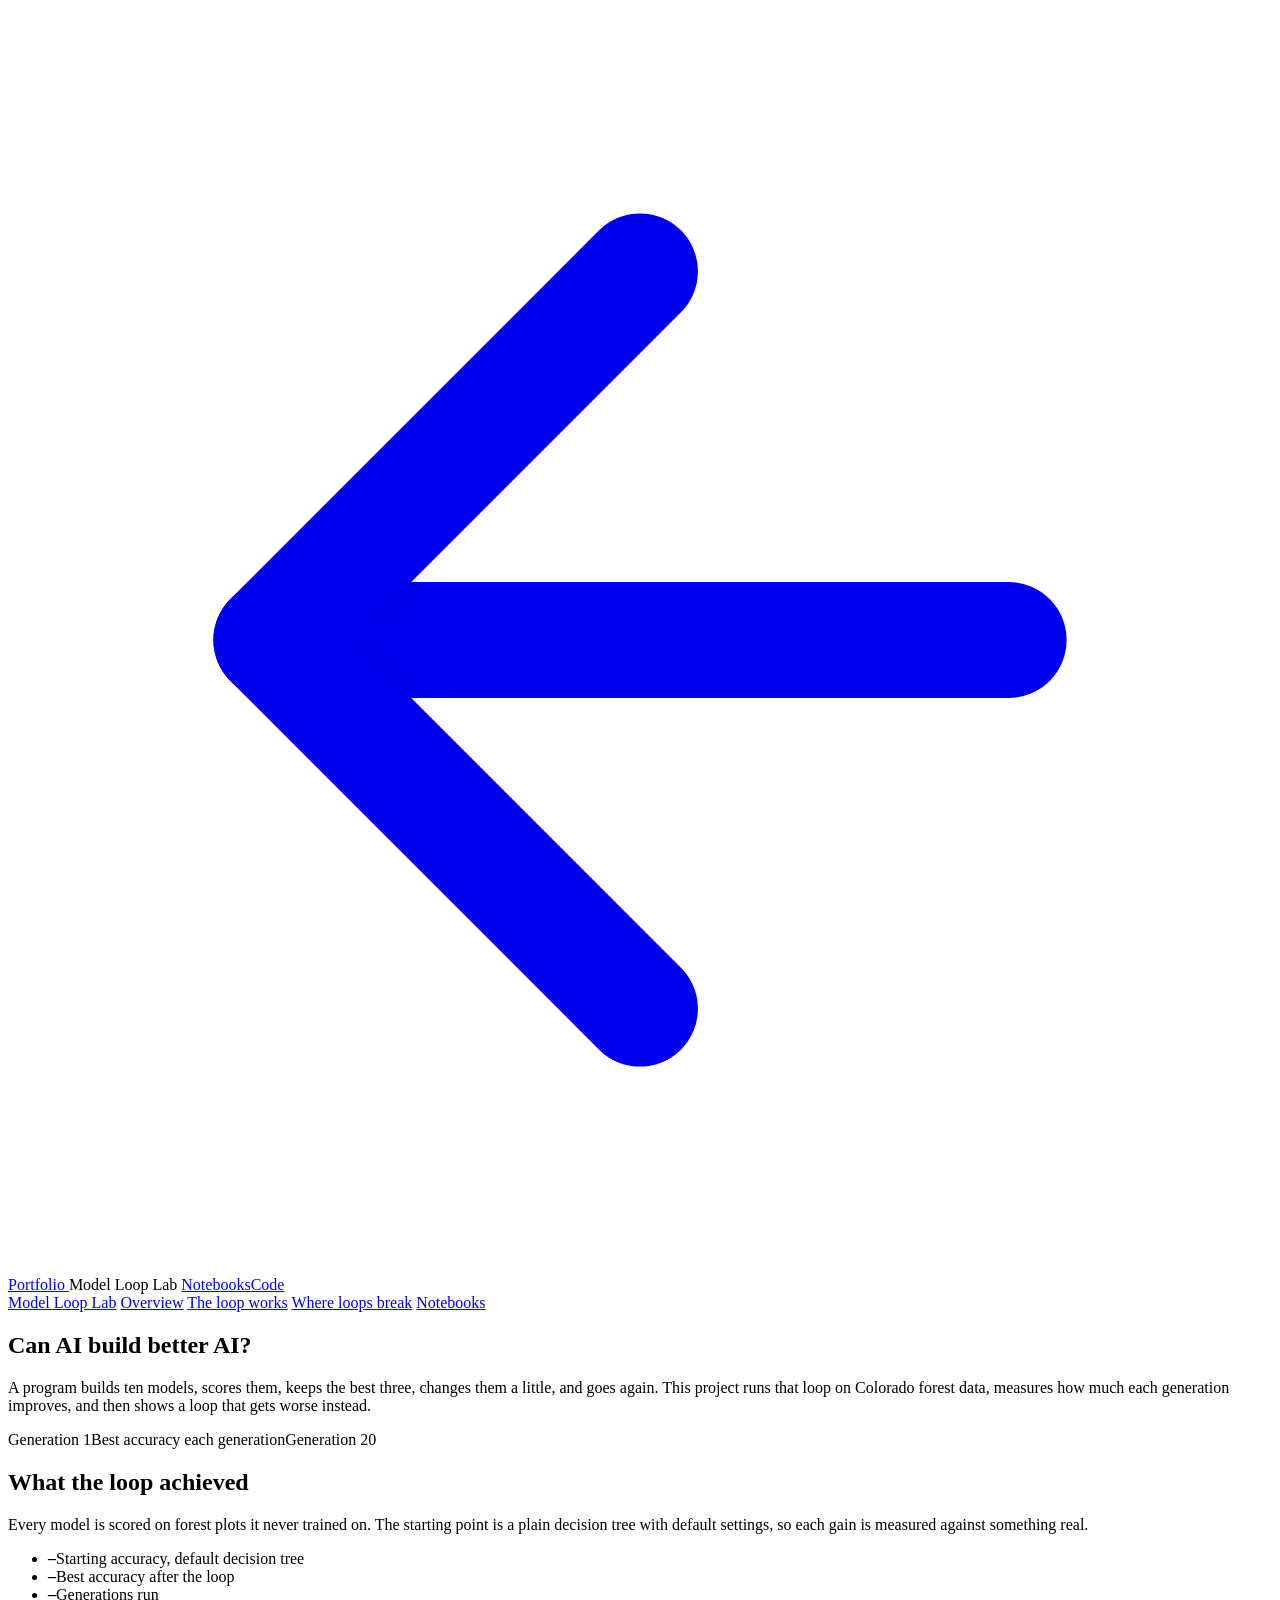
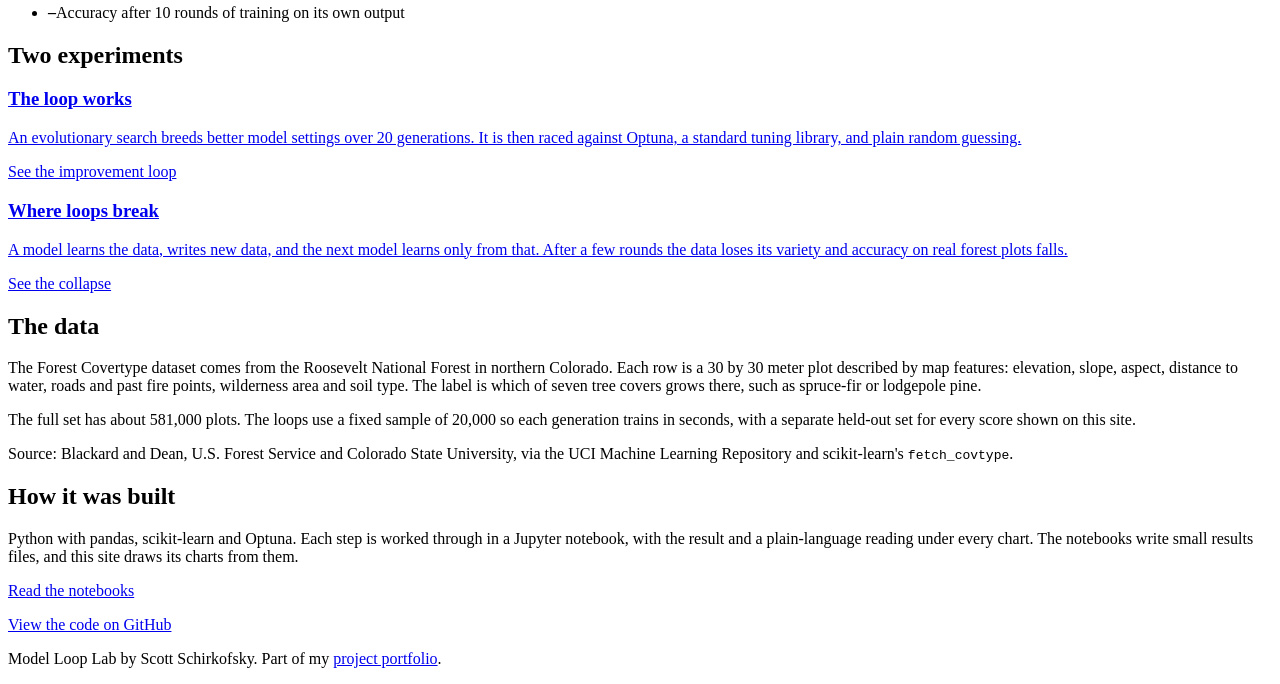
==== site/index.html @ 210764a2 "M0: project setup, front end, build script, tests and project docs" ====
<!doctype html>
<html lang="en">
<head>
<meta charset="utf-8">
<meta name="viewport" content="width=device-width, initial-scale=1">
<meta name="robots" content="noindex, nofollow">
<title>Model Loop Lab</title>
<meta name="description" content="Can AI build better AI? A model-search loop on Colorado forest data, measured generation by generation, and the loop that breaks when models learn only from other models.">
<link rel="stylesheet" href="/scott/backbar.css">
<link rel="icon" href="/scott/favicon.ico" sizes="32x32">
<link rel="icon" type="image/png" sizes="16x16" href="/scott/favicon-16.png">
<link rel="icon" type="image/png" sizes="32x32" href="/scott/favicon-32.png">
<link rel="apple-touch-icon" href="/scott/apple-touch-icon.png">
<link rel="preconnect" href="https://fonts.googleapis.com">
<link rel="preconnect" href="https://fonts.gstatic.com" crossorigin>
<link rel="stylesheet" href="https://fonts.googleapis.com/css2?family=Newsreader:opsz,wght@6..72,500;6..72,600&family=Public+Sans:wght@400;600;700&display=swap">
<link rel="stylesheet" href="/scott/model-loop-lab/assets/site.css">
</head>
<body>
<div class="sx-backbar">
  <a class="sx-back" href="/scott/">
    <svg aria-hidden="true" viewBox="0 0 24 24" fill="none" stroke="currentColor" stroke-width="2.2" stroke-linecap="round" stroke-linejoin="round"><path d="M19 12H5"/><path d="m12 19-7-7 7-7"/></svg>
    Portfolio
  </a>
  <span class="sx-crumb">Model Loop Lab</span>
  <span class="sx-links"><a href="/scott/model-loop-lab/notebooks/">Notebooks</a><a href="https://github.com/schirko/model-loop-lab">Code</a></span>
</div>

<nav class="mll-nav" aria-label="Project">
  <div class="mll-wrap">
    <a class="mll-brand" href="/scott/model-loop-lab/">Model Loop Lab</a>
    <a class="mll-tab" href="/scott/model-loop-lab/" aria-current="page">Overview</a>
    <a class="mll-tab" href="/scott/model-loop-lab/loop/">The loop works</a>
    <a class="mll-tab" href="/scott/model-loop-lab/collapse/">Where loops break</a>
    <a class="mll-tab" href="/scott/model-loop-lab/notebooks/">Notebooks</a>
  </div>
</nav>

<main class="mll-wrap">
  <section class="mll-hero">
    <h1>Can AI build better AI?</h1>
    <p class="mll-lede">A program builds ten models, scores them, keeps the best three, changes them a little, and goes again. This project runs that loop on Colorado forest data, measures how much each generation improves, and then shows a loop that gets worse instead.</p>
    <p><span class="mll-pending" data-sample-for="evolution" hidden><svg viewBox="0 0 24 24" fill="none" stroke="currentColor" stroke-width="2.2" aria-hidden="true"><circle cx="12" cy="12" r="9"/><path d="M12 7v6M12 16.5v.5"/></svg>Sample data: real results arrive with milestone 2</span></p>
    <div class="mll-strip" id="strip" role="img" aria-label="Best test accuracy for each of 20 generations"></div>
    <div class="mll-strip-axis"><span>Generation 1</span><span>Best accuracy each generation</span><span id="strip-last">Generation 20</span></div>
  </section>

  <section>
    <h2>What the loop achieved</h2>
    <p>Every model is scored on forest plots it never trained on. The starting point is a plain decision tree with default settings, so each gain is measured against something real.</p>
    <ul class="mll-figures">
      <li><strong id="fig-baseline">–</strong><span>Starting accuracy, default decision tree</span></li>
      <li><strong id="fig-best">–</strong><span>Best accuracy after the loop</span></li>
      <li><strong id="fig-gens">–</strong><span>Generations run</span></li>
      <li><strong id="fig-collapse">–</strong><span>Accuracy after 10 rounds of training on its own output</span></li>
    </ul>
  </section>

  <section>
    <h2>Two experiments</h2>
    <div class="mll-chapters">
      <a class="mll-chapter" href="/scott/model-loop-lab/loop/">
        <h3>The loop works</h3>
        <p>An evolutionary search breeds better model settings over 20 generations. It is then raced against Optuna, a standard tuning library, and plain random guessing.</p>
        <span class="mll-go">See the improvement loop</span>
      </a>
      <a class="mll-chapter" href="/scott/model-loop-lab/collapse/">
        <h3>Where loops break</h3>
        <p>A model learns the data, writes new data, and the next model learns only from that. After a few rounds the data loses its variety and accuracy on real forest plots falls.</p>
        <span class="mll-go">See the collapse</span>
      </a>
    </div>
  </section>

  <section>
    <h2>The data</h2>
    <p>The Forest Covertype dataset comes from the Roosevelt National Forest in northern Colorado. Each row is a 30 by 30 meter plot described by map features: elevation, slope, aspect, distance to water, roads and past fire points, wilderness area and soil type. The label is which of seven tree covers grows there, such as spruce-fir or lodgepole pine.</p>
    <p>The full set has about 581,000 plots. The loops use a fixed sample of 20,000 so each generation trains in seconds, with a separate held-out set for every score shown on this site.</p>
    <p class="mll-small">Source: Blackard and Dean, U.S. Forest Service and Colorado State University, via the UCI Machine Learning Repository and scikit-learn's <code>fetch_covtype</code>.</p>
  </section>

  <section>
    <h2>How it was built</h2>
    <p>Python with pandas, scikit-learn and Optuna. Each step is worked through in a Jupyter notebook, with the result and a plain-language reading under every chart. The notebooks write small results files, and this site draws its charts from them.</p>
    <p><a href="/scott/model-loop-lab/notebooks/">Read the notebooks</a></p>
    <p><a href="https://github.com/schirko/model-loop-lab">View the code on GitHub</a></p>
  </section>
</main>

<footer class="mll-foot">
  <div class="mll-wrap">
    <p>Model Loop Lab by Scott Schirkofsky. Part of my <a href="/scott/">project portfolio</a>.</p>
  </div>
</footer>

<script src="/scott/model-loop-lab/assets/charts.js"></script>
<script>
(async function () {
  try {
    const evo = await MLL.load("evolution");
    MLL.markSample("evolution", evo.sample);
    const gens = evo.generations;
    const scores = gens.map((g) => g.best);
    const lo = Math.min(evo.baseline.score, ...scores) - 0.01, hi = Math.max(...scores);
    const strip = document.getElementById("strip");
    strip.style.gridTemplateColumns = "repeat(" + gens.length + ", 1fr)";
    strip.innerHTML = gens.map((g, i) => {
      const h = 12 + 88 * (g.best - lo) / (hi - lo);
      return '<span style="--h:' + h.toFixed(1) + '%;--i:' + i + '" title="Generation ' + g.gen + ': ' + MLL.pct(g.best) + '"></span>';
    }).join("");
    document.getElementById("strip-last").textContent = "Generation " + gens[gens.length - 1].gen;
    document.getElementById("fig-baseline").textContent = MLL.pct(evo.baseline.score);
    document.getElementById("fig-best").textContent = MLL.pct(Math.max(...scores));
    document.getElementById("fig-gens").textContent = gens.length;
  } catch (e) { console.error(e); }
  try {
    const col = await MLL.load("collapse");
    const last = col.generations[col.generations.length - 1];
    document.getElementById("fig-collapse").textContent = MLL.pct(last.real_test_accuracy);
  } catch (e) { console.error(e); }
})();
</script>
</body>
</html>
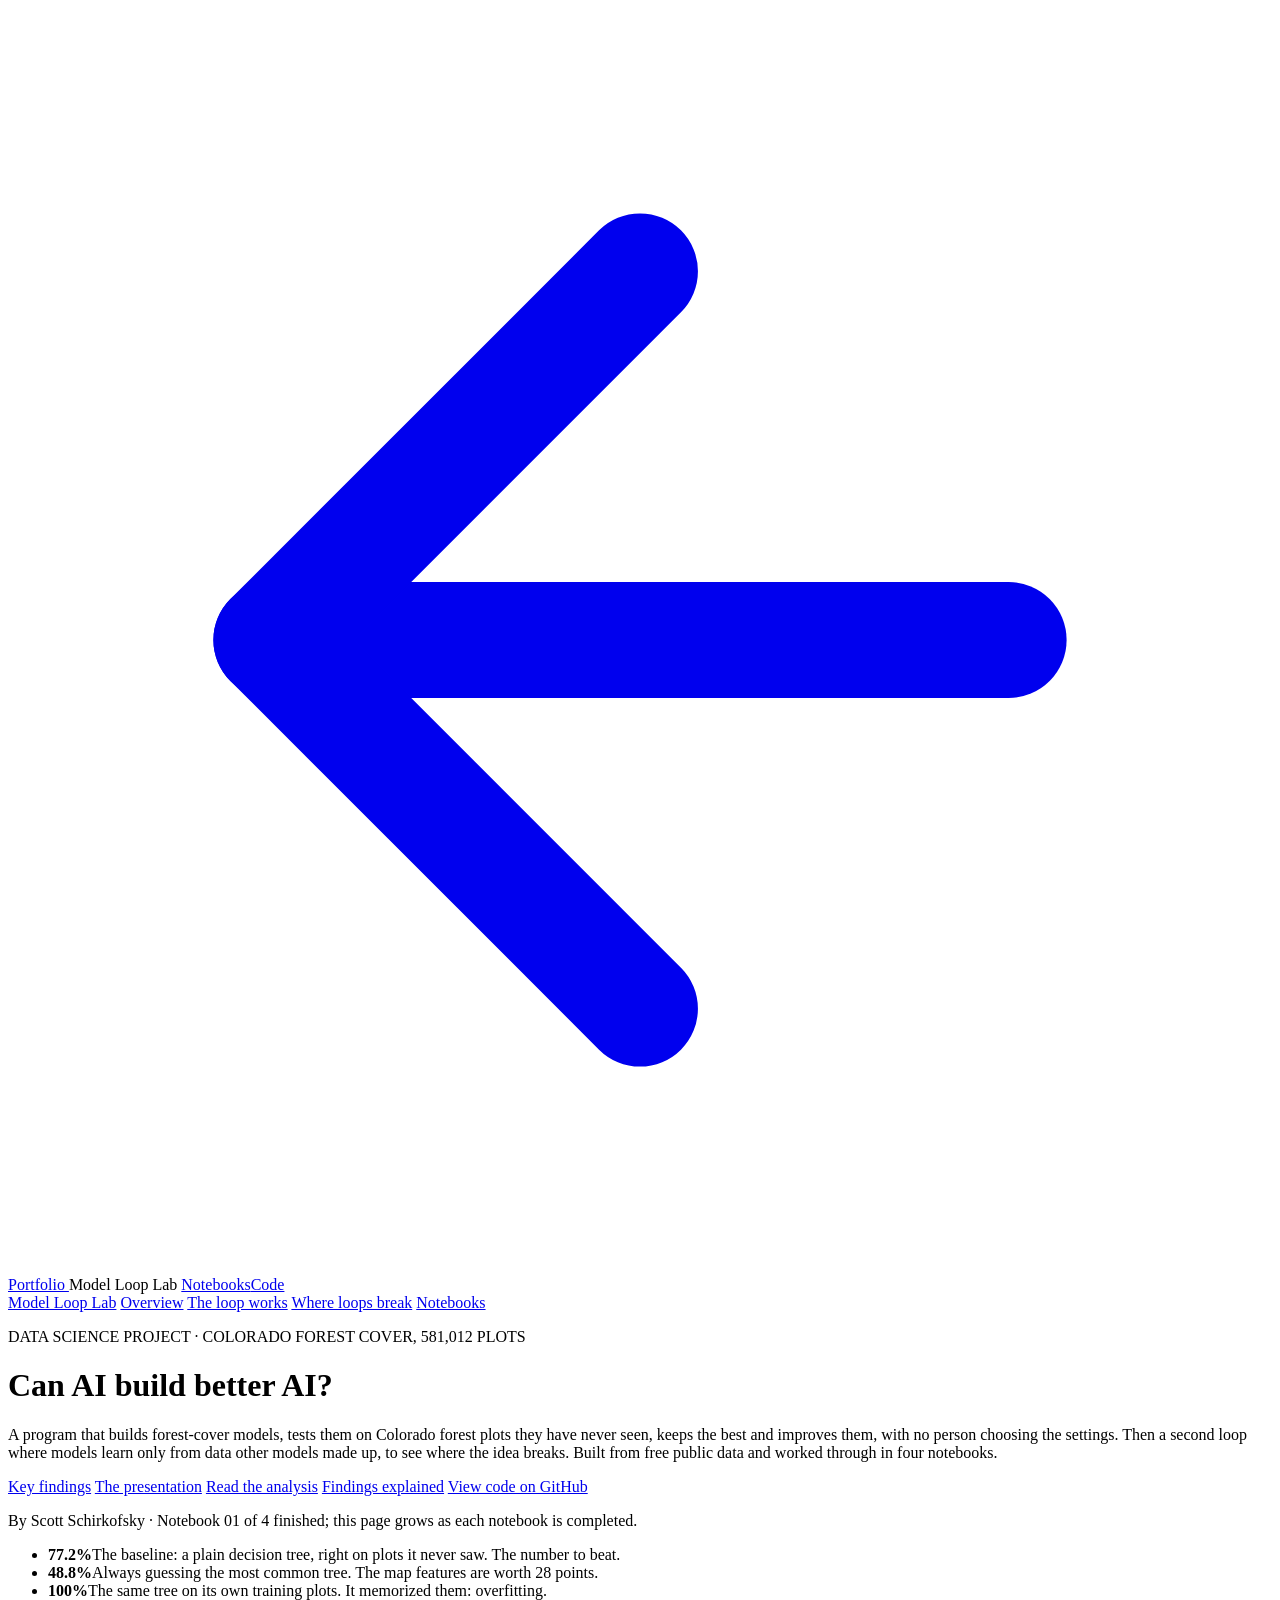
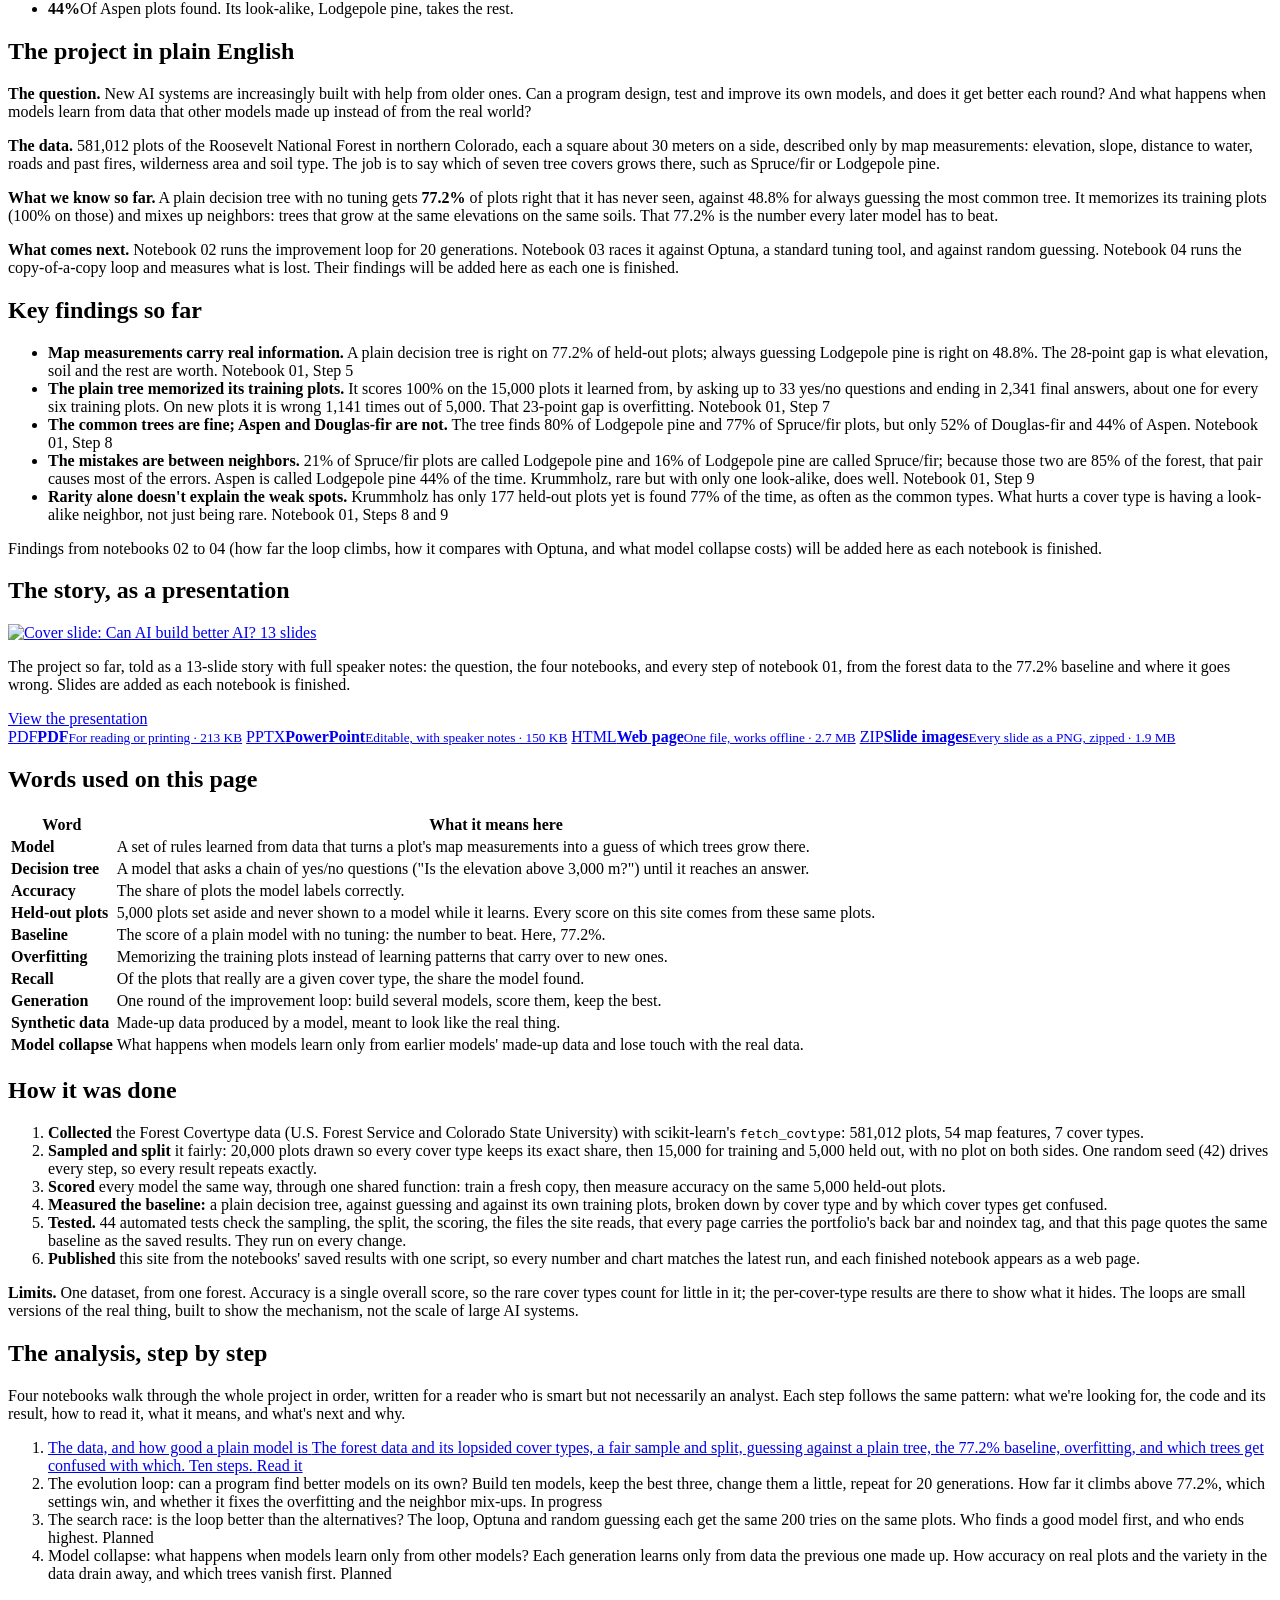
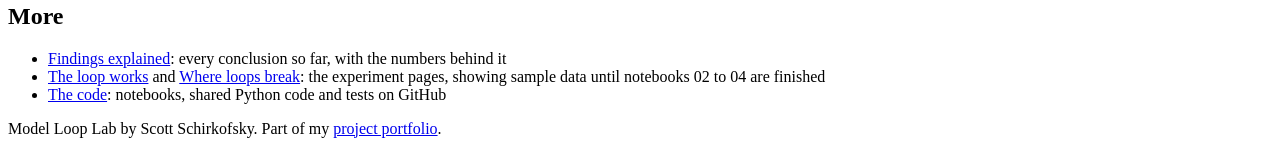
==== commit cbe48be5: "Overview rebuilt; notebooks, findings and presentation part 1 published" ====
--- a/site/index.html
+++ b/site/index.html
@@ -5,7 +5,7 @@
 <meta name="viewport" content="width=device-width, initial-scale=1">
 <meta name="robots" content="noindex, nofollow">
 <title>Model Loop Lab</title>
-<meta name="description" content="Can AI build better AI? A model-search loop on Colorado forest data, measured generation by generation, and the loop that breaks when models learn only from other models.">
+<meta name="description" content="Can AI build better AI? A model-building loop on Colorado forest data, measured step by step in four notebooks, and a loop that breaks when models learn only from other models.">
 <link rel="stylesheet" href="/scott/backbar.css">
 <link rel="icon" href="/scott/favicon.ico" sizes="32x32">
 <link rel="icon" type="image/png" sizes="16x16" href="/scott/favicon-16.png">
@@ -37,53 +37,167 @@
 </nav>
 
 <main class="mll-wrap">
-  <section class="mll-hero">
+  <header class="mll-hero mll-hero-page">
+    <p class="mll-eyebrow">DATA SCIENCE PROJECT · COLORADO FOREST COVER, 581,012 PLOTS</p>
     <h1>Can AI build better AI?</h1>
-    <p class="mll-lede">A program builds ten models, scores them, keeps the best three, changes them a little, and goes again. This project runs that loop on Colorado forest data, measures how much each generation improves, and then shows a loop that gets worse instead.</p>
-    <p><span class="mll-pending" data-sample-for="evolution" hidden><svg viewBox="0 0 24 24" fill="none" stroke="currentColor" stroke-width="2.2" aria-hidden="true"><circle cx="12" cy="12" r="9"/><path d="M12 7v6M12 16.5v.5"/></svg>Sample data: real results arrive with milestone 2</span></p>
-    <div class="mll-strip" id="strip" role="img" aria-label="Best test accuracy for each of 20 generations"></div>
-    <div class="mll-strip-axis"><span>Generation 1</span><span>Best accuracy each generation</span><span id="strip-last">Generation 20</span></div>
-  </section>
-
-  <section>
-    <h2>What the loop achieved</h2>
-    <p>Every model is scored on forest plots it never trained on. The starting point is a plain decision tree with default settings, so each gain is measured against something real.</p>
-    <ul class="mll-figures">
-      <li><strong id="fig-baseline">–</strong><span>Starting accuracy, default decision tree</span></li>
-      <li><strong id="fig-best">–</strong><span>Best accuracy after the loop</span></li>
-      <li><strong id="fig-gens">–</strong><span>Generations run</span></li>
-      <li><strong id="fig-collapse">–</strong><span>Accuracy after 10 rounds of training on its own output</span></li>
+    <p class="mll-lede">A program that builds forest-cover models, tests them on Colorado forest plots they have never seen, keeps the best and improves them, with no person choosing the settings. Then a second loop where models learn only from data other models made up, to see where the idea breaks. Built from free public data and worked through in four notebooks.</p>
+    <div class="mll-btns">
+      <a class="mll-btn mll-btn-primary" href="#findings">Key findings</a>
+      <a class="mll-btn" href="#presentation">The presentation</a>
+      <a class="mll-btn" href="#analysis">Read the analysis</a>
+      <a class="mll-btn" href="/scott/model-loop-lab/docs/FINDINGS.html">Findings explained</a>
+      <a class="mll-btn" href="https://github.com/schirko/model-loop-lab">View code on GitHub</a>
+    </div>
+    <p class="mll-byline">By Scott Schirkofsky · Notebook 01 of 4 finished; this page grows as each notebook is completed.</p>
+
+    <ul class="mll-stats" aria-label="Headline numbers">
+      <li><strong>77.2%</strong><span>The baseline: a plain decision tree, right on plots it never saw. The number to beat.</span></li>
+      <li><strong>48.8%</strong><span>Always guessing the most common tree. The map features are worth 28 points.</span></li>
+      <li><strong>100%</strong><span>The same tree on its own training plots. It memorized them: overfitting.</span></li>
+      <li><strong>44%</strong><span>Of Aspen plots found. Its look-alike, Lodgepole pine, takes the rest.</span></li>
     </ul>
-  </section>
-
-  <section>
-    <h2>Two experiments</h2>
-    <div class="mll-chapters">
-      <a class="mll-chapter" href="/scott/model-loop-lab/loop/">
-        <h3>The loop works</h3>
-        <p>An evolutionary search breeds better model settings over 20 generations. It is then raced against Optuna, a standard tuning library, and plain random guessing.</p>
-        <span class="mll-go">See the improvement loop</span>
+
+    <figure class="mll-figure mll-panel">
+      <img src="/scott/model-loop-lab/images/baseline_scores.png" alt="Bar chart: always guessing Lodgepole pine scores 48.8%, a plain decision tree scores 77.2% on held-out plots and 100% on its own training plots." onerror="this.closest('figure').hidden=true">
+      <figcaption>The starting point. A plain decision tree beats guessing by 28 points, but it scores 100% on the plots it learned from and 77.2% on plots it never saw: it memorized. Closing that gap is the loop's first job.</figcaption>
+    </figure>
+  </header>
+
+  <section class="mll-panel" aria-labelledby="plain">
+    <h2 id="plain">The project in plain English</h2>
+    <p><strong>The question.</strong> New AI systems are increasingly built with help from older ones. Can a program design, test and improve its own models, and does it get better each round? And what happens when models learn from data that other models made up instead of from the real world?</p>
+    <p><strong>The data.</strong> 581,012 plots of the Roosevelt National Forest in northern Colorado, each a square about 30 meters on a side, described only by map measurements: elevation, slope, distance to water, roads and past fires, wilderness area and soil type. The job is to say which of seven tree covers grows there, such as Spruce/fir or Lodgepole pine.</p>
+    <p><strong>What we know so far.</strong> A plain decision tree with no tuning gets <strong>77.2%</strong> of plots right that it has never seen, against 48.8% for always guessing the most common tree. It memorizes its training plots (100% on those) and mixes up neighbors: trees that grow at the same elevations on the same soils. That 77.2% is the number every later model has to beat.</p>
+    <p><strong>What comes next.</strong> Notebook 02 runs the improvement loop for 20 generations. Notebook 03 races it against Optuna, a standard tuning tool, and against random guessing. Notebook 04 runs the copy-of-a-copy loop and measures what is lost. Their findings will be added here as each one is finished.</p>
+  </section>
+
+  <section aria-labelledby="findings">
+    <h2 id="findings">Key findings so far</h2>
+    <ul class="mll-findings">
+      <li><strong>Map measurements carry real information.</strong> A plain decision tree is right on 77.2% of held-out plots; always guessing Lodgepole pine is right on 48.8%. The 28-point gap is what elevation, soil and the rest are worth. <span class="mll-src">Notebook 01, Step 5</span></li>
+      <li><strong>The plain tree memorized its training plots.</strong> It scores 100% on the 15,000 plots it learned from, by asking up to 33 yes/no questions and ending in 2,341 final answers, about one for every six training plots. On new plots it is wrong 1,141 times out of 5,000. That 23-point gap is overfitting. <span class="mll-src">Notebook 01, Step 7</span></li>
+      <li><strong>The common trees are fine; Aspen and Douglas-fir are not.</strong> The tree finds 80% of Lodgepole pine and 77% of Spruce/fir plots, but only 52% of Douglas-fir and 44% of Aspen. <span class="mll-src">Notebook 01, Step 8</span></li>
+      <li><strong>The mistakes are between neighbors.</strong> 21% of Spruce/fir plots are called Lodgepole pine and 16% of Lodgepole pine are called Spruce/fir; because those two are 85% of the forest, that pair causes most of the errors. Aspen is called Lodgepole pine 44% of the time. Krummholz, rare but with only one look-alike, does well. <span class="mll-src">Notebook 01, Step 9</span></li>
+      <li><strong>Rarity alone doesn't explain the weak spots.</strong> Krummholz has only 177 held-out plots yet is found 77% of the time, as often as the common types. What hurts a cover type is having a look-alike neighbor, not just being rare. <span class="mll-src">Notebook 01, Steps 8 and 9</span></li>
+    </ul>
+    <p class="mll-note">Findings from notebooks 02 to 04 (how far the loop climbs, how it compares with Optuna, and what model collapse costs) will be added here as each notebook is finished.</p>
+
+    <div class="mll-figgrid">
+      <figure class="mll-figure">
+        <img src="/scott/model-loop-lab/images/cover_types.png" alt="Horizontal bar chart of the seven cover types' share of all plots: Lodgepole pine 48.8%, Spruce/fir 36.5%, then five small types." onerror="this.closest('figure').hidden=true">
+        <figcaption>Two cover types make up 85% of the forest. Cottonwood/willow is under half a percent.</figcaption>
+      </figure>
+      <figure class="mll-figure">
+        <img src="/scott/model-loop-lab/images/cover_type_recall.png" alt="Horizontal bar chart of the share of each cover type the plain tree found, from Lodgepole pine at 80% down to Aspen at 44%." onerror="this.closest('figure').hidden=true">
+        <figcaption>The share of each cover type the plain tree found. Amber bars fall below its overall 77.2%.</figcaption>
+      </figure>
+      <figure class="mll-figure">
+        <img src="/scott/model-loop-lab/images/elevation_by_type.png" alt="Box plot of elevation for each cover type, forming a ladder from Cottonwood/willow at the lowest elevations to Krummholz at treeline, with neighboring types overlapping." onerror="this.closest('figure').hidden=true">
+        <figcaption>Cover types form a ladder up the mountain. Where neighbors' elevation ranges overlap, elevation alone can't tell them apart.</figcaption>
+      </figure>
+      <figure class="mll-figure">
+        <img src="/scott/model-loop-lab/images/confusion.png" alt="Seven by seven grid showing, for each real cover type, the share of plots the tree gave each answer. The darkest off-diagonal squares are Spruce/fir and Lodgepole pine confused with each other and Aspen called Lodgepole pine." onerror="this.closest('figure').hidden=true">
+        <figcaption>Read across a row: for the plots that really are that cover type, the share the tree gave each answer. The diagonal is right answers; the dark squares off it are neighbors being mixed up.</figcaption>
+      </figure>
+    </div>
+  </section>
+
+  <section aria-labelledby="presentation">
+    <h2 id="presentation">The story, as a presentation</h2>
+    <div class="mll-deck">
+      <a class="mll-deck-thumb" href="/scott/model-loop-lab/presentation/model-loop-lab-story.html" target="_blank" rel="noopener">
+        <img src="/scott/model-loop-lab/presentation/cover.png" alt="Cover slide: Can AI build better AI?">
+        <span>13 slides</span>
       </a>
-      <a class="mll-chapter" href="/scott/model-loop-lab/collapse/">
-        <h3>Where loops break</h3>
-        <p>A model learns the data, writes new data, and the next model learns only from that. After a few rounds the data loses its variety and accuracy on real forest plots falls.</p>
-        <span class="mll-go">See the collapse</span>
-      </a>
-    </div>
-  </section>
-
-  <section>
-    <h2>The data</h2>
-    <p>The Forest Covertype dataset comes from the Roosevelt National Forest in northern Colorado. Each row is a 30 by 30 meter plot described by map features: elevation, slope, aspect, distance to water, roads and past fire points, wilderness area and soil type. The label is which of seven tree covers grows there, such as spruce-fir or lodgepole pine.</p>
-    <p>The full set has about 581,000 plots. The loops use a fixed sample of 20,000 so each generation trains in seconds, with a separate held-out set for every score shown on this site.</p>
-    <p class="mll-small">Source: Blackard and Dean, U.S. Forest Service and Colorado State University, via the UCI Machine Learning Repository and scikit-learn's <code>fetch_covtype</code>.</p>
-  </section>
-
-  <section>
-    <h2>How it was built</h2>
-    <p>Python with pandas, scikit-learn and Optuna. Each step is worked through in a Jupyter notebook, with the result and a plain-language reading under every chart. The notebooks write small results files, and this site draws its charts from them.</p>
-    <p><a href="/scott/model-loop-lab/notebooks/">Read the notebooks</a></p>
-    <p><a href="https://github.com/schirko/model-loop-lab">View the code on GitHub</a></p>
+      <div>
+        <p class="mll-note mll-deck-text">The project so far, told as a 13-slide story with full speaker notes: the question, the four notebooks, and every step of notebook 01, from the forest data to the 77.2% baseline and where it goes wrong. Slides are added as each notebook is finished.</p>
+        <a class="mll-btn mll-btn-primary" href="/scott/model-loop-lab/presentation/model-loop-lab-story.html" target="_blank" rel="noopener">View the presentation</a>
+        <div class="mll-dls">
+          <a class="mll-dl" href="/scott/model-loop-lab/presentation/model-loop-lab-story.pdf" download><span class="mll-ext">PDF</span><span><b>PDF</b><small>For reading or printing · 213 KB</small></span></a>
+          <a class="mll-dl" href="/scott/model-loop-lab/presentation/model-loop-lab-story.pptx" download><span class="mll-ext">PPTX</span><span><b>PowerPoint</b><small>Editable, with speaker notes · 150 KB</small></span></a>
+          <a class="mll-dl" href="/scott/model-loop-lab/presentation/model-loop-lab-story.html" download><span class="mll-ext">HTML</span><span><b>Web page</b><small>One file, works offline · 2.7 MB</small></span></a>
+          <a class="mll-dl" href="/scott/model-loop-lab/presentation/model-loop-lab-story-slides.zip" download><span class="mll-ext">ZIP</span><span><b>Slide images</b><small>Every slide as a PNG, zipped · 1.9 MB</small></span></a>
+        </div>
+      </div>
+    </div>
+  </section>
+
+  <section aria-labelledby="words">
+    <h2 id="words">Words used on this page</h2>
+    <div class="mll-table-wrap">
+      <table class="mll-table mll-words">
+        <thead><tr><th>Word</th><th>What it means here</th></tr></thead>
+        <tbody>
+          <tr><td><strong>Model</strong></td><td>A set of rules learned from data that turns a plot's map measurements into a guess of which trees grow there.</td></tr>
+          <tr><td><strong>Decision tree</strong></td><td>A model that asks a chain of yes/no questions ("Is the elevation above 3,000 m?") until it reaches an answer.</td></tr>
+          <tr><td><strong>Accuracy</strong></td><td>The share of plots the model labels correctly.</td></tr>
+          <tr><td><strong>Held-out plots</strong></td><td>5,000 plots set aside and never shown to a model while it learns. Every score on this site comes from these same plots.</td></tr>
+          <tr><td><strong>Baseline</strong></td><td>The score of a plain model with no tuning: the number to beat. Here, 77.2%.</td></tr>
+          <tr><td><strong>Overfitting</strong></td><td>Memorizing the training plots instead of learning patterns that carry over to new ones.</td></tr>
+          <tr><td><strong>Recall</strong></td><td>Of the plots that really are a given cover type, the share the model found.</td></tr>
+          <tr><td><strong>Generation</strong></td><td>One round of the improvement loop: build several models, score them, keep the best.</td></tr>
+          <tr><td><strong>Synthetic data</strong></td><td>Made-up data produced by a model, meant to look like the real thing.</td></tr>
+          <tr><td><strong>Model collapse</strong></td><td>What happens when models learn only from earlier models' made-up data and lose touch with the real data.</td></tr>
+        </tbody>
+      </table>
+    </div>
+  </section>
+
+  <section aria-labelledby="how">
+    <h2 id="how">How it was done</h2>
+    <ol class="mll-howto">
+      <li><strong>Collected</strong> the Forest Covertype data (U.S. Forest Service and Colorado State University) with scikit-learn's <code>fetch_covtype</code>: 581,012 plots, 54 map features, 7 cover types.</li>
+      <li><strong>Sampled and split</strong> it fairly: 20,000 plots drawn so every cover type keeps its exact share, then 15,000 for training and 5,000 held out, with no plot on both sides. One random seed (42) drives every step, so every result repeats exactly.</li>
+      <li><strong>Scored</strong> every model the same way, through one shared function: train a fresh copy, then measure accuracy on the same 5,000 held-out plots.</li>
+      <li><strong>Measured the baseline:</strong> a plain decision tree, against guessing and against its own training plots, broken down by cover type and by which cover types get confused.</li>
+      <li><strong>Tested.</strong> 44 automated tests check the sampling, the split, the scoring, the files the site reads, that every page carries the portfolio's back bar and noindex tag, and that this page quotes the same baseline as the saved results. They run on every change.</li>
+      <li><strong>Published</strong> this site from the notebooks' saved results with one script, so every number and chart matches the latest run, and each finished notebook appears as a web page.</li>
+    </ol>
+    <p class="mll-note"><strong>Limits.</strong> One dataset, from one forest. Accuracy is a single overall score, so the rare cover types count for little in it; the per-cover-type results are there to show what it hides. The loops are small versions of the real thing, built to show the mechanism, not the scale of large AI systems.</p>
+  </section>
+
+  <section aria-labelledby="analysis">
+    <h2 id="analysis">The analysis, step by step</h2>
+    <p>Four notebooks walk through the whole project in order, written for a reader who is smart but not necessarily an analyst. Each step follows the same pattern: what we're looking for, the code and its result, how to read it, what it means, and what's next and why.</p>
+    <ol class="mll-cards">
+      <li>
+        <a class="mll-card" href="/scott/model-loop-lab/notebooks/01_data_and_baseline.html">
+          <span class="mll-card-title">The data, and how good a plain model is</span>
+          <span class="mll-card-text">The forest data and its lopsided cover types, a fair sample and split, guessing against a plain tree, the 77.2% baseline, overfitting, and which trees get confused with which. Ten steps.</span>
+          <span class="mll-card-status is-done">Read it</span>
+        </a>
+      </li>
+      <li>
+        <div class="mll-card">
+          <span class="mll-card-title">The evolution loop: can a program find better models on its own?</span>
+          <span class="mll-card-text">Build ten models, keep the best three, change them a little, repeat for 20 generations. How far it climbs above 77.2%, which settings win, and whether it fixes the overfitting and the neighbor mix-ups.</span>
+          <span class="mll-card-status">In progress</span>
+        </div>
+      </li>
+      <li>
+        <div class="mll-card">
+          <span class="mll-card-title">The search race: is the loop better than the alternatives?</span>
+          <span class="mll-card-text">The loop, Optuna and random guessing each get the same 200 tries on the same plots. Who finds a good model first, and who ends highest.</span>
+          <span class="mll-card-status">Planned</span>
+        </div>
+      </li>
+      <li>
+        <div class="mll-card">
+          <span class="mll-card-title">Model collapse: what happens when models learn only from other models?</span>
+          <span class="mll-card-text">Each generation learns only from data the previous one made up. How accuracy on real plots and the variety in the data drain away, and which trees vanish first.</span>
+          <span class="mll-card-status">Planned</span>
+        </div>
+      </li>
+    </ol>
+  </section>
+
+  <section aria-labelledby="more">
+    <h2 id="more">More</h2>
+    <ul class="mll-more">
+      <li><a href="/scott/model-loop-lab/docs/FINDINGS.html">Findings explained</a>: every conclusion so far, with the numbers behind it</li>
+      <li><a href="/scott/model-loop-lab/loop/">The loop works</a> and <a href="/scott/model-loop-lab/collapse/">Where loops break</a>: the experiment pages, showing sample data until notebooks 02 to 04 are finished</li>
+      <li><a href="https://github.com/schirko/model-loop-lab">The code</a>: notebooks, shared Python code and tests on GitHub</li>
+    </ul>
   </section>
 </main>
 
@@ -92,33 +206,5 @@
     <p>Model Loop Lab by Scott Schirkofsky. Part of my <a href="/scott/">project portfolio</a>.</p>
   </div>
 </footer>
-
-<script src="/scott/model-loop-lab/assets/charts.js"></script>
-<script>
-(async function () {
-  try {
-    const evo = await MLL.load("evolution");
-    MLL.markSample("evolution", evo.sample);
-    const gens = evo.generations;
-    const scores = gens.map((g) => g.best);
-    const lo = Math.min(evo.baseline.score, ...scores) - 0.01, hi = Math.max(...scores);
-    const strip = document.getElementById("strip");
-    strip.style.gridTemplateColumns = "repeat(" + gens.length + ", 1fr)";
-    strip.innerHTML = gens.map((g, i) => {
-      const h = 12 + 88 * (g.best - lo) / (hi - lo);
-      return '<span style="--h:' + h.toFixed(1) + '%;--i:' + i + '" title="Generation ' + g.gen + ': ' + MLL.pct(g.best) + '"></span>';
-    }).join("");
-    document.getElementById("strip-last").textContent = "Generation " + gens[gens.length - 1].gen;
-    document.getElementById("fig-baseline").textContent = MLL.pct(evo.baseline.score);
-    document.getElementById("fig-best").textContent = MLL.pct(Math.max(...scores));
-    document.getElementById("fig-gens").textContent = gens.length;
-  } catch (e) { console.error(e); }
-  try {
-    const col = await MLL.load("collapse");
-    const last = col.generations[col.generations.length - 1];
-    document.getElementById("fig-collapse").textContent = MLL.pct(last.real_test_accuracy);
-  } catch (e) { console.error(e); }
-})();
-</script>
 </body>
 </html>
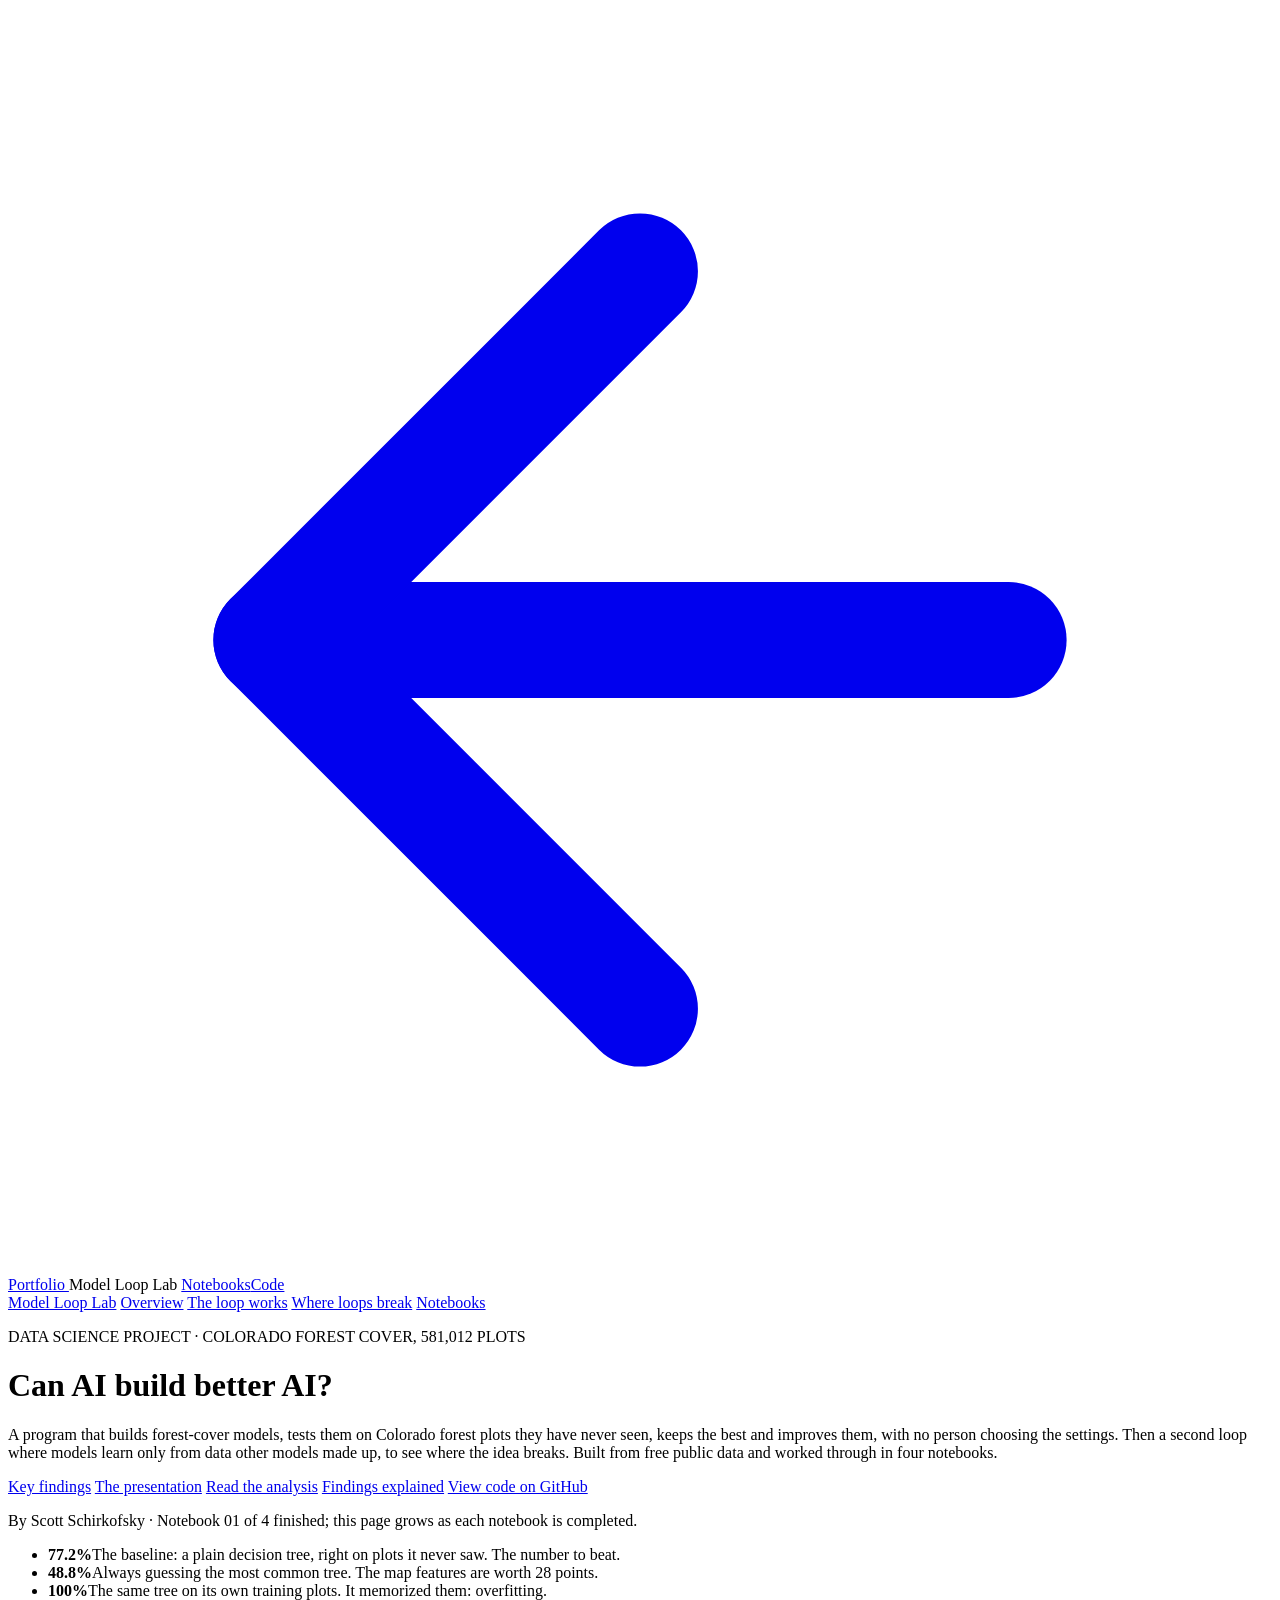
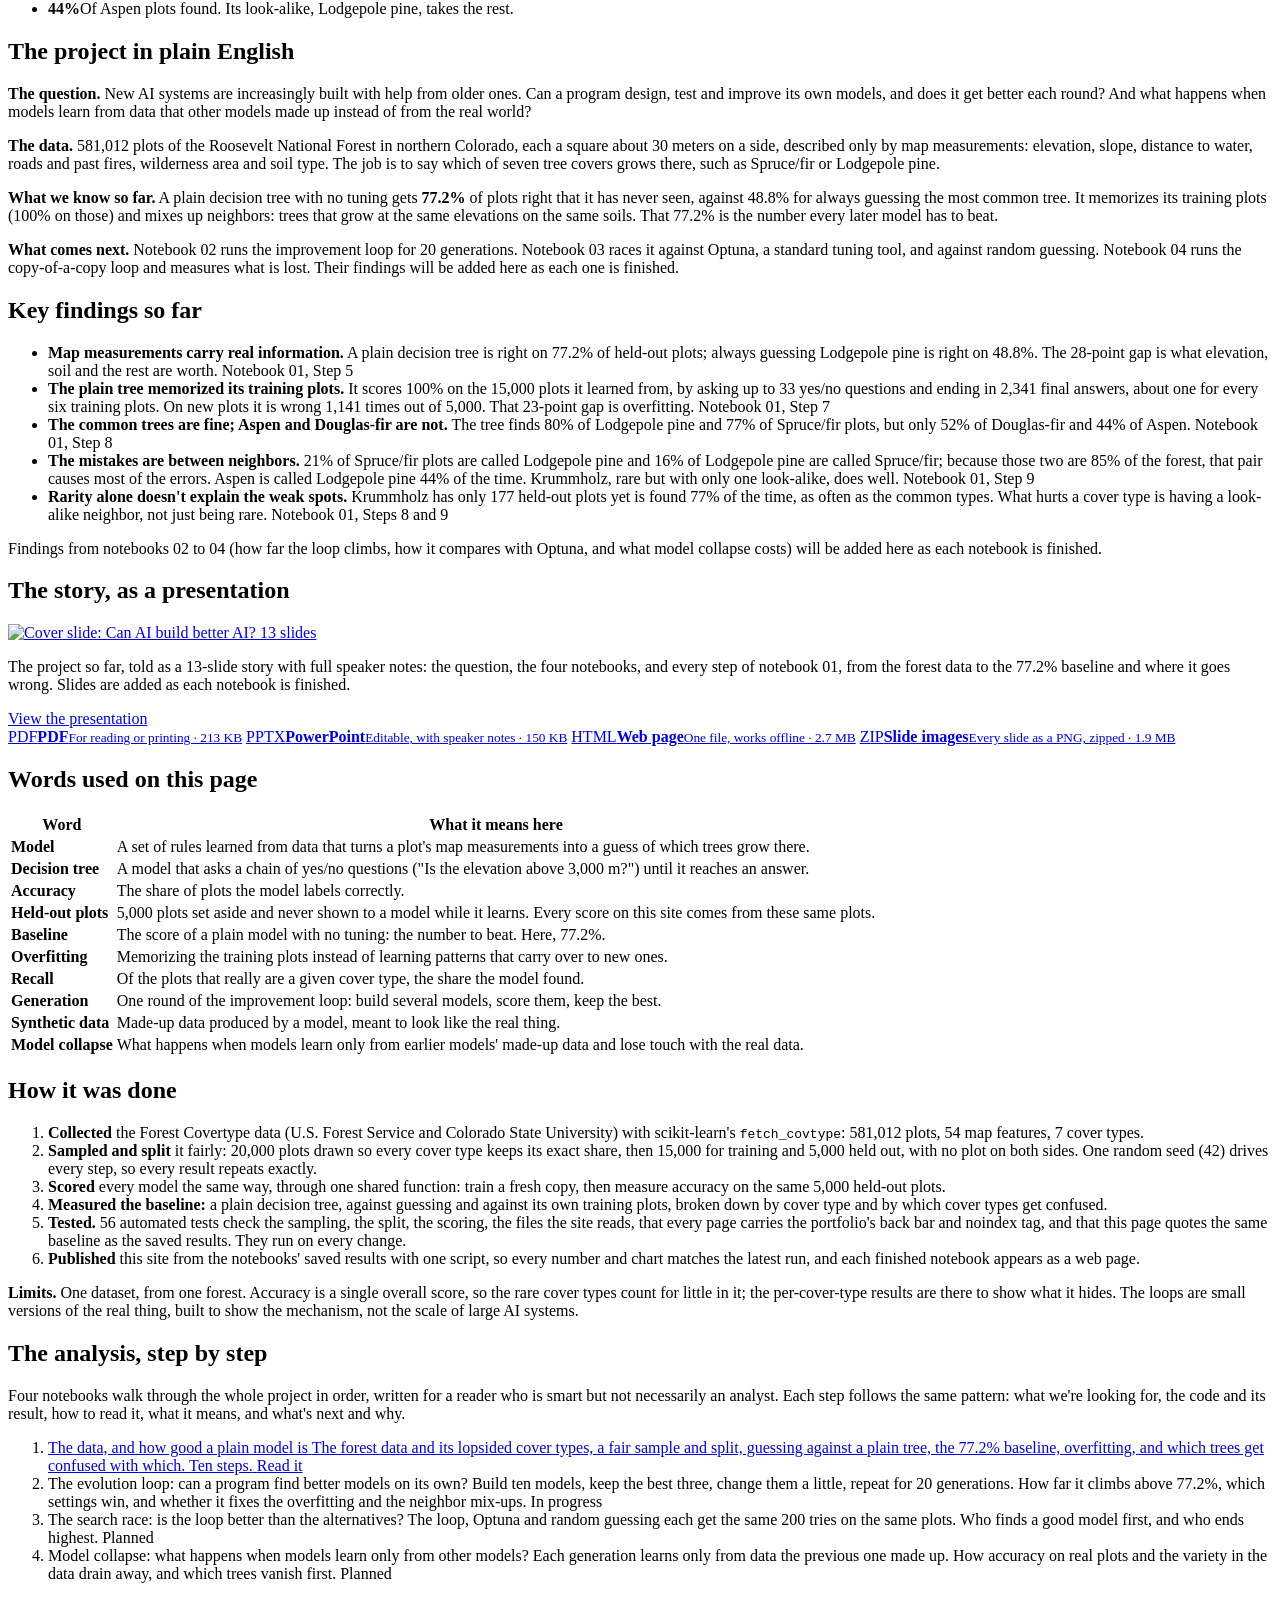
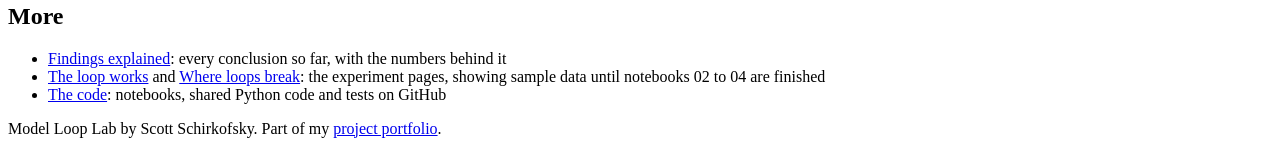
==== commit edf9ab18: "E-009: evolution loop (src/evolve.py) and notebook 02 Steps 1-4; recall chart colors aligned" ====
--- a/site/index.html
+++ b/site/index.html
@@ -89,7 +89,7 @@
       </figure>
       <figure class="mll-figure">
         <img src="/scott/model-loop-lab/images/cover_type_recall.png" alt="Horizontal bar chart of the share of each cover type the plain tree found, from Lodgepole pine at 80% down to Aspen at 44%." onerror="this.closest('figure').hidden=true">
-        <figcaption>The share of each cover type the plain tree found. Amber bars fall below its overall 77.2%.</figcaption>
+        <figcaption>The share of each cover type the plain tree found. Amber bars are more than 5 points below its overall 77.2%.</figcaption>
       </figure>
       <figure class="mll-figure">
         <img src="/scott/model-loop-lab/images/elevation_by_type.png" alt="Box plot of elevation for each cover type, forming a ladder from Cottonwood/willow at the lowest elevations to Krummholz at treeline, with neighboring types overlapping." onerror="this.closest('figure').hidden=true">
@@ -150,7 +150,7 @@
       <li><strong>Sampled and split</strong> it fairly: 20,000 plots drawn so every cover type keeps its exact share, then 15,000 for training and 5,000 held out, with no plot on both sides. One random seed (42) drives every step, so every result repeats exactly.</li>
       <li><strong>Scored</strong> every model the same way, through one shared function: train a fresh copy, then measure accuracy on the same 5,000 held-out plots.</li>
       <li><strong>Measured the baseline:</strong> a plain decision tree, against guessing and against its own training plots, broken down by cover type and by which cover types get confused.</li>
-      <li><strong>Tested.</strong> 44 automated tests check the sampling, the split, the scoring, the files the site reads, that every page carries the portfolio's back bar and noindex tag, and that this page quotes the same baseline as the saved results. They run on every change.</li>
+      <li><strong>Tested.</strong> 56 automated tests check the sampling, the split, the scoring, the files the site reads, that every page carries the portfolio's back bar and noindex tag, and that this page quotes the same baseline as the saved results. They run on every change.</li>
       <li><strong>Published</strong> this site from the notebooks' saved results with one script, so every number and chart matches the latest run, and each finished notebook appears as a web page.</li>
     </ol>
     <p class="mll-note"><strong>Limits.</strong> One dataset, from one forest. Accuracy is a single overall score, so the rare cover types count for little in it; the per-cover-type results are there to show what it hides. The loops are small versions of the real thing, built to show the mechanism, not the scale of large AI systems.</p>
